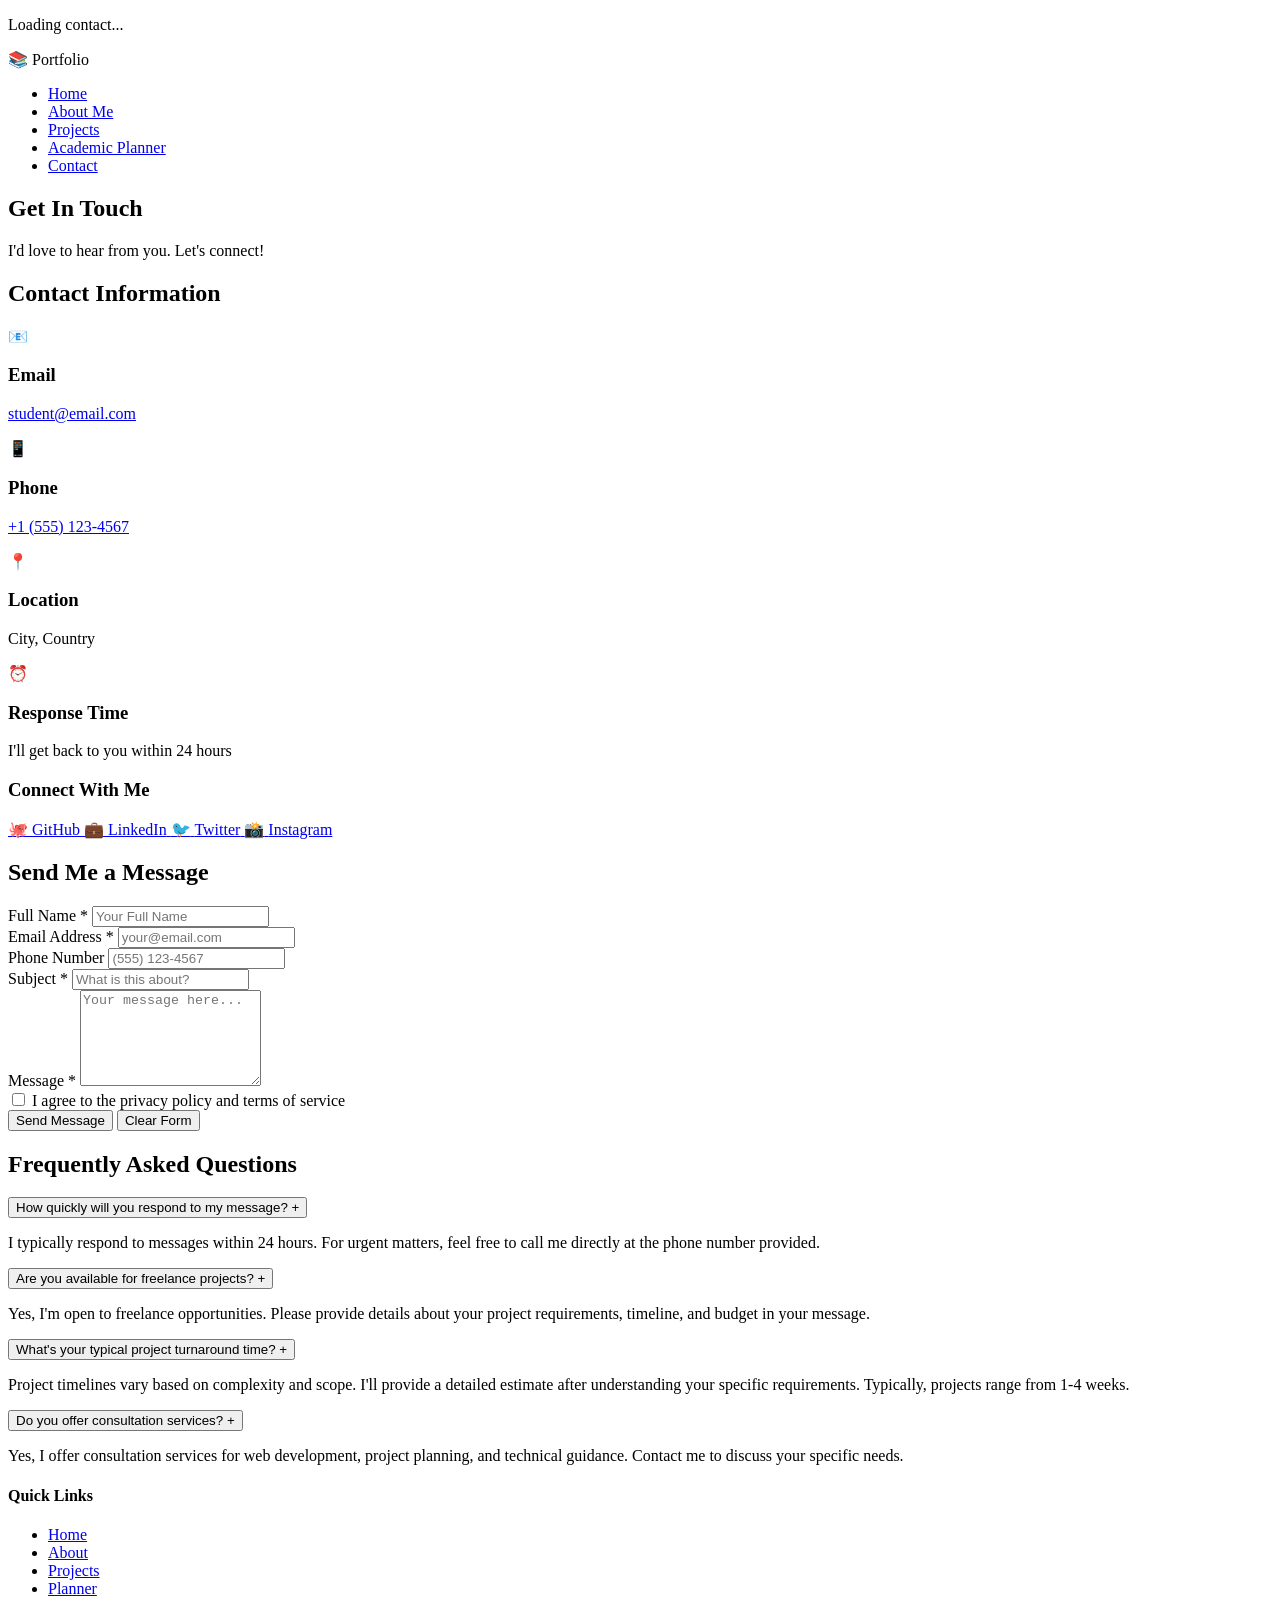
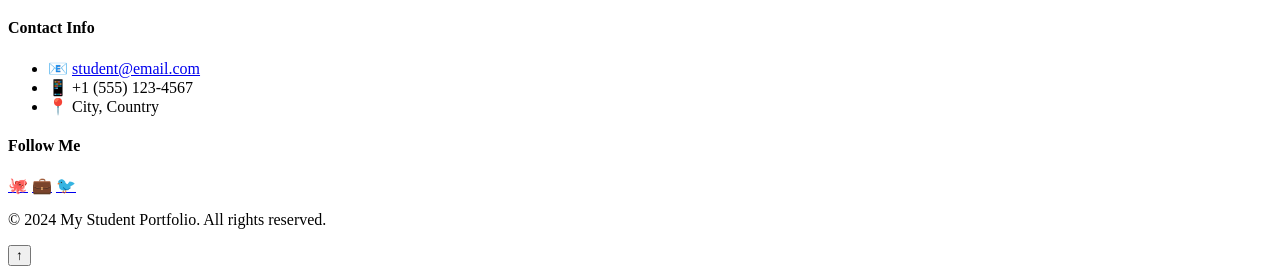
==== contact.html @ 465f7adb "Create contact.html - Contact page with form validation" ====
<!DOCTYPE html>
<html lang="en">
<head>
    <meta charset="UTF-8">
    <meta name="viewport" content="width=device-width, initial-scale=1.0">
    <meta name="description" content="Get in touch with me. Contact form for inquiries and collaborations.">
    <meta name="keywords" content="contact, email, get in touch">
    <title>Student Portfolio - Contact</title>
    <link rel="icon" type="image/x-icon" href="images/favicon.ico">
    <link rel="stylesheet" href="css/style.css">
</head>
<body>
    <!-- Preloader -->
    <div class="preloader" id="preloader">
        <div class="spinner"></div>
        <p class="typing-text">Loading contact...</p>
    </div>

    <!-- Navigation -->
    <nav class="navbar sticky-navbar">
        <div class="nav-container">
            <div class="logo">
                <span class="logo-icon">📚</span>
                <span class="logo-text">Portfolio</span>
            </div>
            <ul class="nav-menu" id="navMenu">
                <li><a href="index.html" class="nav-link">Home</a></li>
                <li><a href="about.html" class="nav-link">About Me</a></li>
                <li><a href="projects.html" class="nav-link">Projects</a></li>
                <li><a href="planner.html" class="nav-link">Academic Planner</a></li>
                <li><a href="contact.html" class="nav-link active">Contact</a></li>
            </ul>
            <div class="hamburger" id="hamburger">
                <span></span>
                <span></span>
                <span></span>
            </div>
        </div>
        <div class="scroll-progress" id="scrollProgress"></div>
    </nav>

    <main>
        <!-- Page Header -->
        <section class="page-header">
            <div class="container">
                <h1>Get In Touch</h1>
                <p>I'd love to hear from you. Let's connect!</p>
            </div>
        </section>

        <!-- Contact Section -->
        <section class="contact-section">
            <div class="container">
                <div class="contact-grid">
                    <!-- Contact Information -->
                    <div class="contact-info">
                        <h2>Contact Information</h2>
                        <div class="contact-item">
                            <div class="contact-icon">📧</div>
                            <div class="contact-details">
                                <h3>Email</h3>
                                <p><a href="mailto:student@email.com">student@email.com</a></p>
                            </div>
                        </div>
                        <div class="contact-item">
                            <div class="contact-icon">📱</div>
                            <div class="contact-details">
                                <h3>Phone</h3>
                                <p><a href="tel:+15551234567">+1 (555) 123-4567</a></p>
                            </div>
                        </div>
                        <div class="contact-item">
                            <div class="contact-icon">📍</div>
                            <div class="contact-details">
                                <h3>Location</h3>
                                <p>City, Country</p>
                            </div>
                        </div>
                        <div class="contact-item">
                            <div class="contact-icon">⏰</div>
                            <div class="contact-details">
                                <h3>Response Time</h3>
                                <p>I'll get back to you within 24 hours</p>
                            </div>
                        </div>

                        <!-- Social Links -->
                        <div class="contact-social">
                            <h3>Connect With Me</h3>
                            <div class="social-links">
                                <a href="#" class="social-link" aria-label="GitHub">
                                    <span class="social-icon">🐙</span>
                                    <span>GitHub</span>
                                </a>
                                <a href="#" class="social-link" aria-label="LinkedIn">
                                    <span class="social-icon">💼</span>
                                    <span>LinkedIn</span>
                                </a>
                                <a href="#" class="social-link" aria-label="Twitter">
                                    <span class="social-icon">🐦</span>
                                    <span>Twitter</span>
                                </a>
                                <a href="#" class="social-link" aria-label="Instagram">
                                    <span class="social-icon">📸</span>
                                    <span>Instagram</span>
                                </a>
                            </div>
                        </div>
                    </div>

                    <!-- Contact Form -->
                    <div class="contact-form-container">
                        <h2>Send Me a Message</h2>
                        <form class="contact-form" id="contactForm" novalidate>
                            <div class="form-group">
                                <label for="fullName">Full Name *</label>
                                <input type="text" id="fullName" name="fullName" placeholder="Your Full Name" required aria-label="Full name" aria-required="true">
                                <span class="error-message" id="nameError"></span>
                            </div>

                            <div class="form-group">
                                <label for="email">Email Address *</label>
                                <input type="email" id="email" name="email" placeholder="your@email.com" required aria-label="Email address" aria-required="true">
                                <span class="error-message" id="emailError"></span>
                            </div>

                            <div class="form-group">
                                <label for="phone">Phone Number</label>
                                <input type="tel" id="phone" name="phone" placeholder="(555) 123-4567" aria-label="Phone number">
                                <span class="error-message" id="phoneError"></span>
                            </div>

                            <div class="form-group">
                                <label for="subject">Subject *</label>
                                <input type="text" id="subject" name="subject" placeholder="What is this about?" required aria-label="Subject" aria-required="true">
                                <span class="error-message" id="subjectError"></span>
                            </div>

                            <div class="form-group">
                                <label for="message">Message *</label>
                                <textarea id="message" name="message" rows="6" placeholder="Your message here..." required aria-label="Message" aria-required="true"></textarea>
                                <span class="error-message" id="messageError"></span>
                            </div>

                            <div class="form-checkbox">
                                <input type="checkbox" id="agreeTerms" name="agreeTerms" aria-label="Agree to terms">
                                <label for="agreeTerms">I agree to the privacy policy and terms of service</label>
                            </div>

                            <button type="submit" class="btn btn-primary full-width">Send Message</button>
                            <button type="reset" class="btn btn-outline full-width">Clear Form</button>
                        </form>

                        <!-- Success Message -->
                        <div class="success-message" id="successMessage" style="display: none;">
                            <div class="message-icon">✓</div>
                            <h3>Message Sent Successfully!</h3>
                            <p>Thank you for reaching out. I'll get back to you soon.</p>
                        </div>
                    </div>
                </div>
            </div>
        </section>

        <!-- FAQ Section -->
        <section class="contact-faq-section">
            <div class="container">
                <h2 class="section-title">Frequently Asked Questions</h2>
                <div class="faq-container">
                    <div class="faq-item">
                        <button class="faq-question">
                            <span>How quickly will you respond to my message?</span>
                            <span class="faq-icon">+</span>
                        </button>
                        <div class="faq-answer">
                            <p>I typically respond to messages within 24 hours. For urgent matters, feel free to call me directly at the phone number provided.</p>
                        </div>
                    </div>
                    <div class="faq-item">
                        <button class="faq-question">
                            <span>Are you available for freelance projects?</span>
                            <span class="faq-icon">+</span>
                        </button>
                        <div class="faq-answer">
                            <p>Yes, I'm open to freelance opportunities. Please provide details about your project requirements, timeline, and budget in your message.</p>
                        </div>
                    </div>
                    <div class="faq-item">
                        <button class="faq-question">
                            <span>What's your typical project turnaround time?</span>
                            <span class="faq-icon">+</span>
                        </button>
                        <div class="faq-answer">
                            <p>Project timelines vary based on complexity and scope. I'll provide a detailed estimate after understanding your specific requirements. Typically, projects range from 1-4 weeks.</p>
                        </div>
                    </div>
                    <div class="faq-item">
                        <button class="faq-question">
                            <span>Do you offer consultation services?</span>
                            <span class="faq-icon">+</span>
                        </button>
                        <div class="faq-answer">
                            <p>Yes, I offer consultation services for web development, project planning, and technical guidance. Contact me to discuss your specific needs.</p>
                        </div>
                    </div>
                </div>
            </div>
        </section>
    </main>

    <!-- Footer -->
    <footer class="footer">
        <div class="container">
            <div class="footer-content">
                <div class="footer-section">
                    <h4>Quick Links</h4>
                    <ul>
                        <li><a href="index.html">Home</a></li>
                        <li><a href="about.html">About</a></li>
                        <li><a href="projects.html">Projects</a></li>
                        <li><a href="planner.html">Planner</a></li>
                    </ul>
                </div>
                <div class="footer-section">
                    <h4>Contact Info</h4>
                    <ul>
                        <li>📧 <a href="mailto:student@email.com">student@email.com</a></li>
                        <li>📱 +1 (555) 123-4567</li>
                        <li>📍 City, Country</li>
                    </ul>
                </div>
                <div class="footer-section">
                    <h4>Follow Me</h4>
                    <div class="footer-social">
                        <a href="#" aria-label="GitHub">🐙</a>
                        <a href="#" aria-label="LinkedIn">💼</a>
                        <a href="#" aria-label="Twitter">🐦</a>
                    </div>
                </div>
            </div>
            <div class="footer-bottom">
                <p>&copy; 2024 My Student Portfolio. All rights reserved.</p>
            </div>
        </div>
    </footer>

    <!-- Back to Top Button -->
    <button class="back-to-top" id="backToTop" aria-label="Back to top">↑</button>

    <script src="js/validation.js"></script>
    <script src="js/script.js"></script>
</body>
</html>
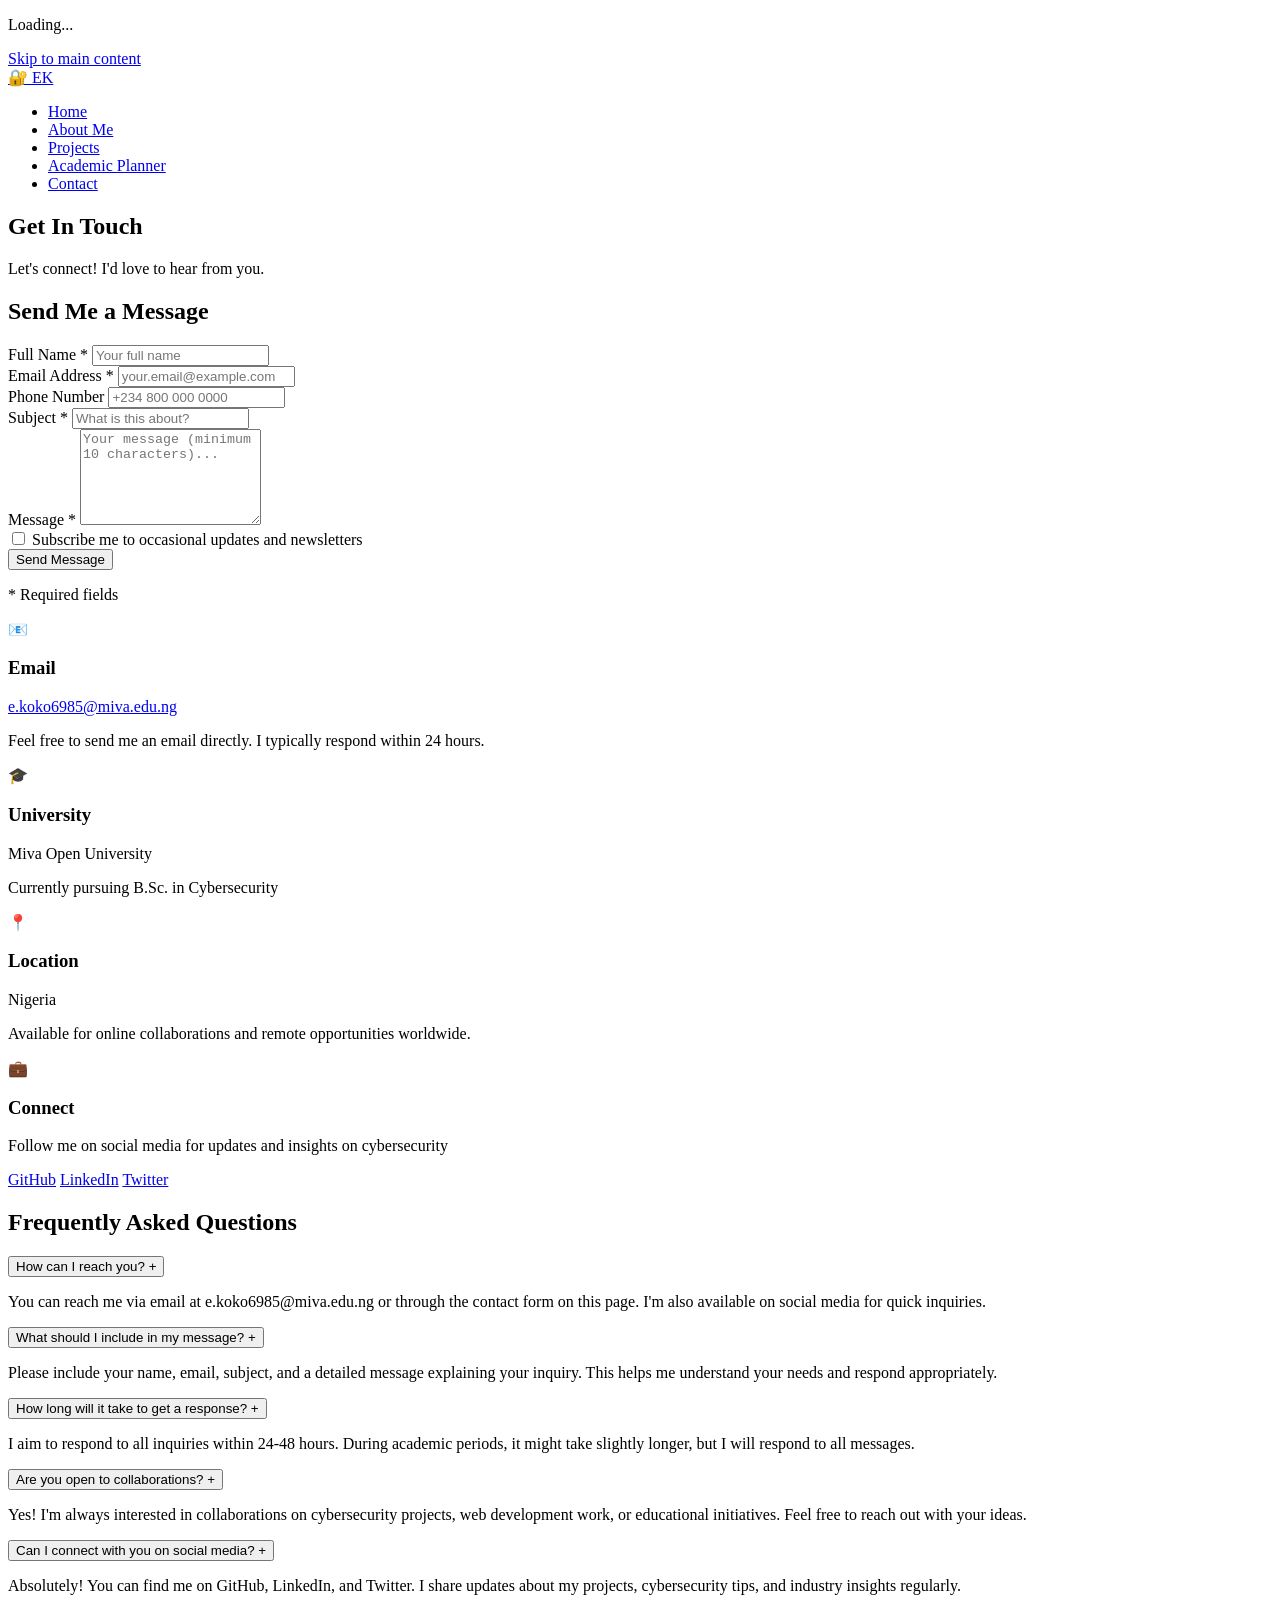
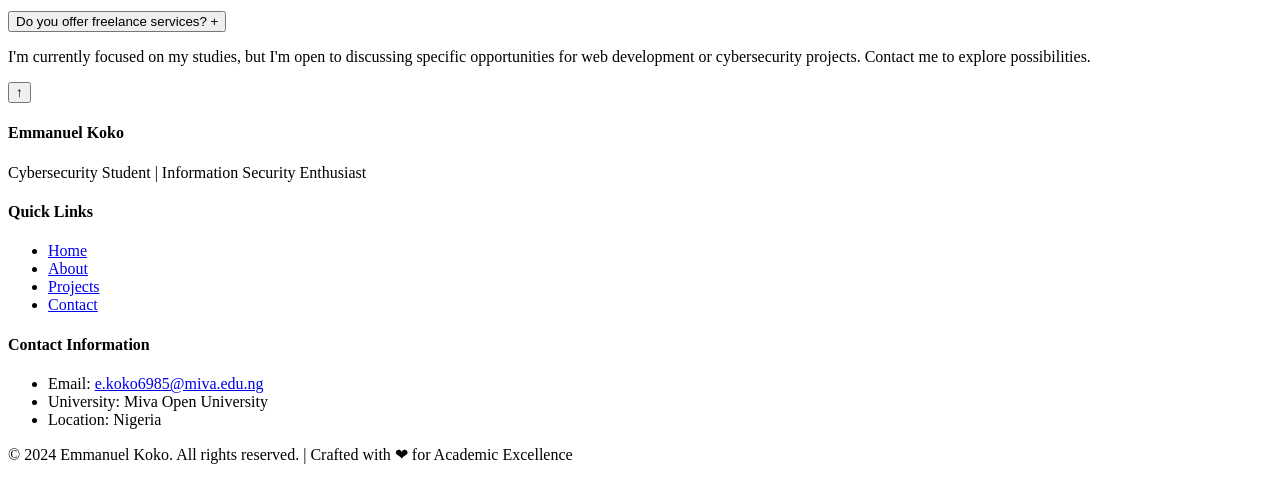
==== commit dc76748f: "Add Academic Planner and Contact pages" ====
--- a/contact.html
+++ b/contact.html
@@ -3,32 +3,49 @@
 <head>
     <meta charset="UTF-8">
     <meta name="viewport" content="width=device-width, initial-scale=1.0">
-    <meta name="description" content="Get in touch with me. Contact form for inquiries and collaborations.">
-    <meta name="keywords" content="contact, email, get in touch">
-    <title>Student Portfolio - Contact</title>
+    <meta name="description" content="Contact Emmanuel Koko - Get in touch for collaborations, opportunities, or inquiries.">
+    <meta name="keywords" content="Contact, Emmanuel Koko, Email, Get in Touch">
+    <title>Contact | Emmanuel Koko Portfolio</title>
+    <link rel="stylesheet" href="css/style.css">
     <link rel="icon" type="image/x-icon" href="images/favicon.ico">
-    <link rel="stylesheet" href="css/style.css">
 </head>
 <body>
     <!-- Preloader -->
-    <div class="preloader" id="preloader">
-        <div class="spinner"></div>
-        <p class="typing-text">Loading contact...</p>
+    <div id="preloader" class="preloader">
+        <div class="preloader-content">
+            <div class="spinner"></div>
+            <p>Loading...</p>
+        </div>
     </div>
 
-    <!-- Navigation -->
-    <nav class="navbar sticky-navbar">
+    <!-- Skip to Main Content -->
+    <a href="#main-content" class="skip-link">Skip to main content</a>
+
+    <!-- Navigation Bar -->
+    <nav class="navbar" id="navbar">
         <div class="nav-container">
-            <div class="logo">
-                <span class="logo-icon">📚</span>
-                <span class="logo-text">Portfolio</span>
+            <div class="nav-logo">
+                <a href="index.html" class="logo-link">
+                    <span class="logo-icon">🔐</span>
+                    <span class="logo-text">EK</span>
+                </a>
             </div>
             <ul class="nav-menu" id="navMenu">
-                <li><a href="index.html" class="nav-link">Home</a></li>
-                <li><a href="about.html" class="nav-link">About Me</a></li>
-                <li><a href="projects.html" class="nav-link">Projects</a></li>
-                <li><a href="planner.html" class="nav-link">Academic Planner</a></li>
-                <li><a href="contact.html" class="nav-link active">Contact</a></li>
+                <li class="nav-item">
+                    <a href="index.html" class="nav-link" data-page="home">Home</a>
+                </li>
+                <li class="nav-item">
+                    <a href="about.html" class="nav-link" data-page="about">About Me</a>
+                </li>
+                <li class="nav-item">
+                    <a href="projects.html" class="nav-link" data-page="projects">Projects</a>
+                </li>
+                <li class="nav-item">
+                    <a href="planner.html" class="nav-link" data-page="planner">Academic Planner</a>
+                </li>
+                <li class="nav-item">
+                    <a href="contact.html" class="nav-link active" data-page="contact">Contact</a>
+                </li>
             </ul>
             <div class="hamburger" id="hamburger">
                 <span></span>
@@ -36,126 +53,146 @@
                 <span></span>
             </div>
         </div>
-        <div class="scroll-progress" id="scrollProgress"></div>
     </nav>
 
-    <main>
+    <!-- Scroll Progress Bar -->
+    <div class="scroll-progress" id="scrollProgress"></div>
+
+    <main id="main-content">
         <!-- Page Header -->
-        <section class="page-header">
-            <div class="container">
+        <section class="page-header" aria-label="Contact page header">
+            <div class="page-header-content">
                 <h1>Get In Touch</h1>
-                <p>I'd love to hear from you. Let's connect!</p>
+                <p>Let's connect! I'd love to hear from you.</p>
             </div>
         </section>
 
         <!-- Contact Section -->
-        <section class="contact-section">
+        <section class="contact-section" aria-label="Contact form and information">
             <div class="container">
                 <div class="contact-grid">
+                    <!-- Contact Form -->
+                    <div class="contact-form-wrapper glass-effect">
+                        <h2>Send Me a Message</h2>
+                        <form id="contactForm" class="contact-form" novalidate>
+                            <div class="form-group">
+                                <label for="fullName">Full Name *</label>
+                                <input 
+                                    type="text" 
+                                    id="fullName" 
+                                    name="fullName" 
+                                    placeholder="Your full name"
+                                    required
+                                    aria-label="Full Name"
+                                    aria-required="true"
+                                >
+                                <span class="error-message" id="nameError"></span>
+                            </div>
+
+                            <div class="form-group">
+                                <label for="email">Email Address *</label>
+                                <input 
+                                    type="email" 
+                                    id="email" 
+                                    name="email" 
+                                    placeholder="your.email@example.com"
+                                    required
+                                    aria-label="Email Address"
+                                    aria-required="true"
+                                >
+                                <span class="error-message" id="emailError"></span>
+                            </div>
+
+                            <div class="form-group">
+                                <label for="phone">Phone Number</label>
+                                <input 
+                                    type="tel" 
+                                    id="phone" 
+                                    name="phone" 
+                                    placeholder="+234 800 000 0000"
+                                    aria-label="Phone Number"
+                                >
+                                <span class="error-message" id="phoneError"></span>
+                            </div>
+
+                            <div class="form-group">
+                                <label for="subject">Subject *</label>
+                                <input 
+                                    type="text" 
+                                    id="subject" 
+                                    name="subject" 
+                                    placeholder="What is this about?"
+                                    required
+                                    aria-label="Subject"
+                                    aria-required="true"
+                                >
+                                <span class="error-message" id="subjectError"></span>
+                            </div>
+
+                            <div class="form-group">
+                                <label for="message">Message *</label>
+                                <textarea 
+                                    id="message" 
+                                    name="message" 
+                                    placeholder="Your message (minimum 10 characters)..."
+                                    rows="6"
+                                    required
+                                    aria-label="Message"
+                                    aria-required="true"
+                                ></textarea>
+                                <span class="error-message" id="messageError"></span>
+                            </div>
+
+                            <div class="form-group checkbox">
+                                <input 
+                                    type="checkbox" 
+                                    id="subscribe" 
+                                    name="subscribe"
+                                    aria-label="Subscribe to updates"
+                                >
+                                <label for="subscribe">Subscribe me to occasional updates and newsletters</label>
+                            </div>
+
+                            <button type="submit" class="btn btn-primary btn-full">Send Message</button>
+                            <p class="form-note">* Required fields</p>
+                        </form>
+                        <div id="successMessage" class="success-message" style="display: none;">
+                            <p>✓ Thank you! Your message has been received. I'll get back to you soon.</p>
+                        </div>
+                    </div>
+
                     <!-- Contact Information -->
                     <div class="contact-info">
-                        <h2>Contact Information</h2>
-                        <div class="contact-item">
-                            <div class="contact-icon">📧</div>
-                            <div class="contact-details">
-                                <h3>Email</h3>
-                                <p><a href="mailto:student@email.com">student@email.com</a></p>
-                            </div>
-                        </div>
-                        <div class="contact-item">
-                            <div class="contact-icon">📱</div>
-                            <div class="contact-details">
-                                <h3>Phone</h3>
-                                <p><a href="tel:+15551234567">+1 (555) 123-4567</a></p>
-                            </div>
-                        </div>
-                        <div class="contact-item">
-                            <div class="contact-icon">📍</div>
-                            <div class="contact-details">
-                                <h3>Location</h3>
-                                <p>City, Country</p>
-                            </div>
-                        </div>
-                        <div class="contact-item">
-                            <div class="contact-icon">⏰</div>
-                            <div class="contact-details">
-                                <h3>Response Time</h3>
-                                <p>I'll get back to you within 24 hours</p>
-                            </div>
-                        </div>
-
-                        <!-- Social Links -->
-                        <div class="contact-social">
-                            <h3>Connect With Me</h3>
-                            <div class="social-links">
-                                <a href="#" class="social-link" aria-label="GitHub">
-                                    <span class="social-icon">🐙</span>
-                                    <span>GitHub</span>
-                                </a>
-                                <a href="#" class="social-link" aria-label="LinkedIn">
-                                    <span class="social-icon">💼</span>
-                                    <span>LinkedIn</span>
-                                </a>
-                                <a href="#" class="social-link" aria-label="Twitter">
-                                    <span class="social-icon">🐦</span>
-                                    <span>Twitter</span>
-                                </a>
-                                <a href="#" class="social-link" aria-label="Instagram">
-                                    <span class="social-icon">📸</span>
-                                    <span>Instagram</span>
-                                </a>
-                            </div>
-                        </div>
-                    </div>
-
-                    <!-- Contact Form -->
-                    <div class="contact-form-container">
-                        <h2>Send Me a Message</h2>
-                        <form class="contact-form" id="contactForm" novalidate>
-                            <div class="form-group">
-                                <label for="fullName">Full Name *</label>
-                                <input type="text" id="fullName" name="fullName" placeholder="Your Full Name" required aria-label="Full name" aria-required="true">
-                                <span class="error-message" id="nameError"></span>
-                            </div>
-
-                            <div class="form-group">
-                                <label for="email">Email Address *</label>
-                                <input type="email" id="email" name="email" placeholder="your@email.com" required aria-label="Email address" aria-required="true">
-                                <span class="error-message" id="emailError"></span>
-                            </div>
-
-                            <div class="form-group">
-                                <label for="phone">Phone Number</label>
-                                <input type="tel" id="phone" name="phone" placeholder="(555) 123-4567" aria-label="Phone number">
-                                <span class="error-message" id="phoneError"></span>
-                            </div>
-
-                            <div class="form-group">
-                                <label for="subject">Subject *</label>
-                                <input type="text" id="subject" name="subject" placeholder="What is this about?" required aria-label="Subject" aria-required="true">
-                                <span class="error-message" id="subjectError"></span>
-                            </div>
-
-                            <div class="form-group">
-                                <label for="message">Message *</label>
-                                <textarea id="message" name="message" rows="6" placeholder="Your message here..." required aria-label="Message" aria-required="true"></textarea>
-                                <span class="error-message" id="messageError"></span>
-                            </div>
-
-                            <div class="form-checkbox">
-                                <input type="checkbox" id="agreeTerms" name="agreeTerms" aria-label="Agree to terms">
-                                <label for="agreeTerms">I agree to the privacy policy and terms of service</label>
-                            </div>
-
-                            <button type="submit" class="btn btn-primary full-width">Send Message</button>
-                            <button type="reset" class="btn btn-outline full-width">Clear Form</button>
-                        </form>
-
-                        <!-- Success Message -->
-                        <div class="success-message" id="successMessage" style="display: none;">
-                            <div class="message-icon">✓</div>
-                            <h3>Message Sent Successfully!</h3>
-                            <p>Thank you for reaching out. I'll get back to you soon.</p>
+                        <div class="info-card glass-effect">
+                            <div class="info-icon">📧</div>
+                            <h3>Email</h3>
+                            <p><a href="mailto:e.koko6985@miva.edu.ng">e.koko6985@miva.edu.ng</a></p>
+                            <p class="info-description">Feel free to send me an email directly. I typically respond within 24 hours.</p>
+                        </div>
+
+                        <div class="info-card glass-effect">
+                            <div class="info-icon">🎓</div>
+                            <h3>University</h3>
+                            <p>Miva Open University</p>
+                            <p class="info-description">Currently pursuing B.Sc. in Cybersecurity</p>
+                        </div>
+
+                        <div class="info-card glass-effect">
+                            <div class="info-icon">📍</div>
+                            <h3>Location</h3>
+                            <p>Nigeria</p>
+                            <p class="info-description">Available for online collaborations and remote opportunities worldwide.</p>
+                        </div>
+
+                        <div class="info-card glass-effect">
+                            <div class="info-icon">💼</div>
+                            <h3>Connect</h3>
+                            <p>Follow me on social media for updates and insights on cybersecurity</p>
+                            <div class="social-links-contact">
+                                <a href="#" aria-label="GitHub">GitHub</a>
+                                <a href="#" aria-label="LinkedIn">LinkedIn</a>
+                                <a href="#" aria-label="Twitter">Twitter</a>
+                            </div>
                         </div>
                     </div>
                 </div>
@@ -163,44 +200,67 @@
         </section>
 
         <!-- FAQ Section -->
-        <section class="contact-faq-section">
+        <section class="faq-section" aria-label="Frequently asked questions">
             <div class="container">
                 <h2 class="section-title">Frequently Asked Questions</h2>
-                <div class="faq-container">
-                    <div class="faq-item">
-                        <button class="faq-question">
-                            <span>How quickly will you respond to my message?</span>
-                            <span class="faq-icon">+</span>
-                        </button>
-                        <div class="faq-answer">
-                            <p>I typically respond to messages within 24 hours. For urgent matters, feel free to call me directly at the phone number provided.</p>
-                        </div>
-                    </div>
-                    <div class="faq-item">
-                        <button class="faq-question">
-                            <span>Are you available for freelance projects?</span>
-                            <span class="faq-icon">+</span>
-                        </button>
-                        <div class="faq-answer">
-                            <p>Yes, I'm open to freelance opportunities. Please provide details about your project requirements, timeline, and budget in your message.</p>
-                        </div>
-                    </div>
-                    <div class="faq-item">
-                        <button class="faq-question">
-                            <span>What's your typical project turnaround time?</span>
-                            <span class="faq-icon">+</span>
-                        </button>
-                        <div class="faq-answer">
-                            <p>Project timelines vary based on complexity and scope. I'll provide a detailed estimate after understanding your specific requirements. Typically, projects range from 1-4 weeks.</p>
-                        </div>
-                    </div>
-                    <div class="faq-item">
-                        <button class="faq-question">
-                            <span>Do you offer consultation services?</span>
-                            <span class="faq-icon">+</span>
-                        </button>
-                        <div class="faq-answer">
-                            <p>Yes, I offer consultation services for web development, project planning, and technical guidance. Contact me to discuss your specific needs.</p>
+                <div class="faq-grid">
+                    <div class="faq-item">
+                        <button class="faq-question" aria-expanded="false">
+                            <span>How can I reach you?</span>
+                            <span class="faq-icon">+</span>
+                        </button>
+                        <div class="faq-answer">
+                            <p>You can reach me via email at e.koko6985@miva.edu.ng or through the contact form on this page. I'm also available on social media for quick inquiries.</p>
+                        </div>
+                    </div>
+
+                    <div class="faq-item">
+                        <button class="faq-question" aria-expanded="false">
+                            <span>What should I include in my message?</span>
+                            <span class="faq-icon">+</span>
+                        </button>
+                        <div class="faq-answer">
+                            <p>Please include your name, email, subject, and a detailed message explaining your inquiry. This helps me understand your needs and respond appropriately.</p>
+                        </div>
+                    </div>
+
+                    <div class="faq-item">
+                        <button class="faq-question" aria-expanded="false">
+                            <span>How long will it take to get a response?</span>
+                            <span class="faq-icon">+</span>
+                        </button>
+                        <div class="faq-answer">
+                            <p>I aim to respond to all inquiries within 24-48 hours. During academic periods, it might take slightly longer, but I will respond to all messages.</p>
+                        </div>
+                    </div>
+
+                    <div class="faq-item">
+                        <button class="faq-question" aria-expanded="false">
+                            <span>Are you open to collaborations?</span>
+                            <span class="faq-icon">+</span>
+                        </button>
+                        <div class="faq-answer">
+                            <p>Yes! I'm always interested in collaborations on cybersecurity projects, web development work, or educational initiatives. Feel free to reach out with your ideas.</p>
+                        </div>
+                    </div>
+
+                    <div class="faq-item">
+                        <button class="faq-question" aria-expanded="false">
+                            <span>Can I connect with you on social media?</span>
+                            <span class="faq-icon">+</span>
+                        </button>
+                        <div class="faq-answer">
+                            <p>Absolutely! You can find me on GitHub, LinkedIn, and Twitter. I share updates about my projects, cybersecurity tips, and industry insights regularly.</p>
+                        </div>
+                    </div>
+
+                    <div class="faq-item">
+                        <button class="faq-question" aria-expanded="false">
+                            <span>Do you offer freelance services?</span>
+                            <span class="faq-icon">+</span>
+                        </button>
+                        <div class="faq-answer">
+                            <p>I'm currently focused on my studies, but I'm open to discussing specific opportunities for web development or cybersecurity projects. Contact me to explore possibilities.</p>
                         </div>
                     </div>
                 </div>
@@ -208,46 +268,42 @@
         </section>
     </main>
 
+    <!-- Back to Top Button -->
+    <button id="backToTop" class="back-to-top" aria-label="Back to top">
+        ↑
+    </button>
+
     <!-- Footer -->
-    <footer class="footer">
-        <div class="container">
-            <div class="footer-content">
-                <div class="footer-section">
-                    <h4>Quick Links</h4>
-                    <ul>
-                        <li><a href="index.html">Home</a></li>
-                        <li><a href="about.html">About</a></li>
-                        <li><a href="projects.html">Projects</a></li>
-                        <li><a href="planner.html">Planner</a></li>
-                    </ul>
-                </div>
-                <div class="footer-section">
-                    <h4>Contact Info</h4>
-                    <ul>
-                        <li>📧 <a href="mailto:student@email.com">student@email.com</a></li>
-                        <li>📱 +1 (555) 123-4567</li>
-                        <li>📍 City, Country</li>
-                    </ul>
-                </div>
-                <div class="footer-section">
-                    <h4>Follow Me</h4>
-                    <div class="footer-social">
-                        <a href="#" aria-label="GitHub">🐙</a>
-                        <a href="#" aria-label="LinkedIn">💼</a>
-                        <a href="#" aria-label="Twitter">🐦</a>
-                    </div>
-                </div>
-            </div>
-            <div class="footer-bottom">
-                <p>&copy; 2024 My Student Portfolio. All rights reserved.</p>
-            </div>
+    <footer class="footer" aria-label="Footer section">
+        <div class="footer-content">
+            <div class="footer-section">
+                <h4>Emmanuel Koko</h4>
+                <p>Cybersecurity Student | Information Security Enthusiast</p>
+            </div>
+            <div class="footer-section">
+                <h4>Quick Links</h4>
+                <ul>
+                    <li><a href="index.html">Home</a></li>
+                    <li><a href="about.html">About</a></li>
+                    <li><a href="projects.html">Projects</a></li>
+                    <li><a href="contact.html">Contact</a></li>
+                </ul>
+            </div>
+            <div class="footer-section">
+                <h4>Contact Information</h4>
+                <ul>
+                    <li>Email: <a href="mailto:e.koko6985@miva.edu.ng">e.koko6985@miva.edu.ng</a></li>
+                    <li>University: Miva Open University</li>
+                    <li>Location: Nigeria</li>
+                </ul>
+            </div>
+        </div>
+        <div class="footer-bottom">
+            <p>&copy; 2024 Emmanuel Koko. All rights reserved. | Crafted with <span class="heart">❤</span> for Academic Excellence</p>
         </div>
     </footer>
 
-    <!-- Back to Top Button -->
-    <button class="back-to-top" id="backToTop" aria-label="Back to top">↑</button>
-
+    <script src="js/script.js"></script>
     <script src="js/validation.js"></script>
-    <script src="js/script.js"></script>
 </body>
-</html>
+</html>
